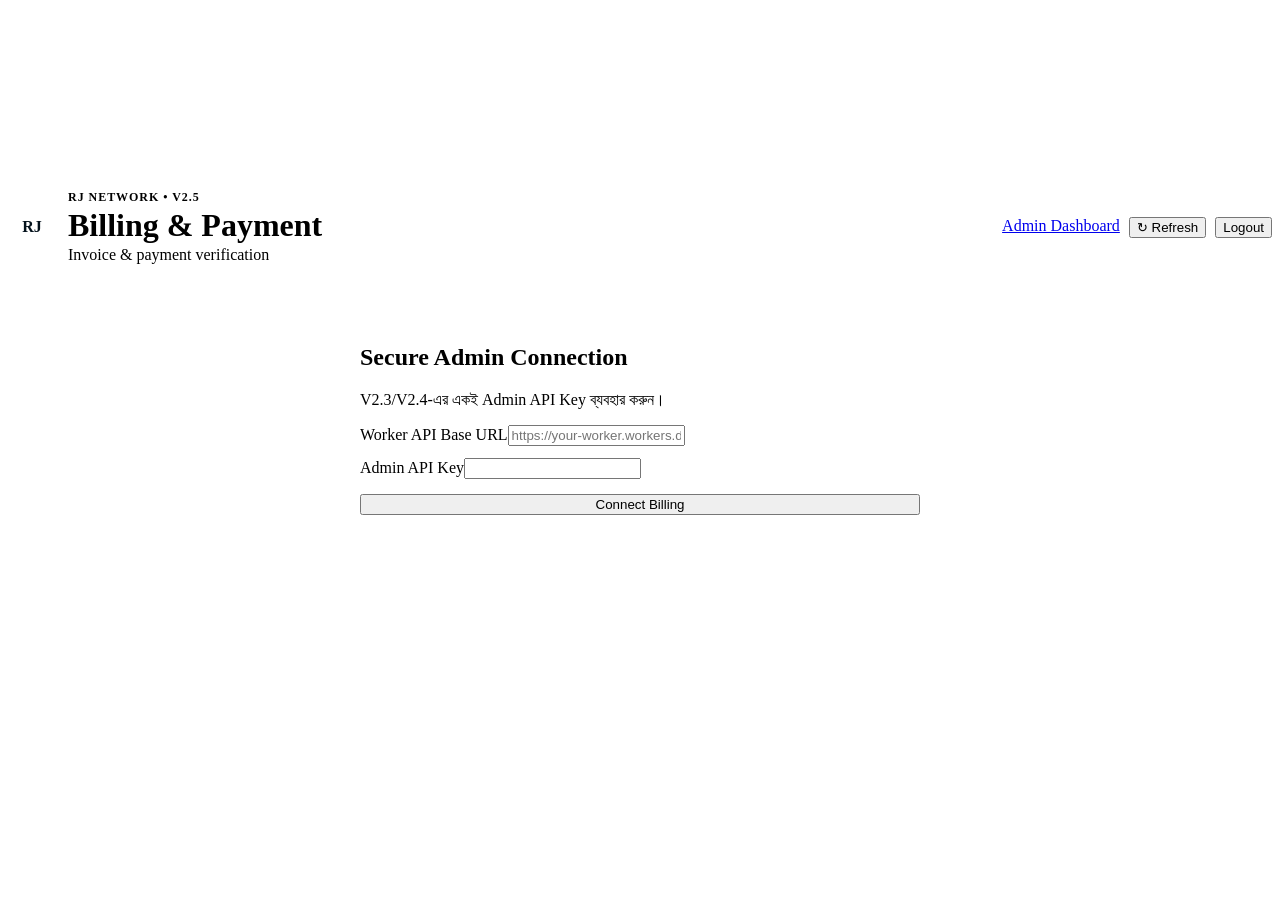
==== billing.html @ 5810cbd7 "Add files via upload" ====
<!doctype html><html lang="bn"><head><meta charset="utf-8"><meta name="viewport" content="width=device-width,initial-scale=1"><meta name="robots" content="noindex,nofollow"><title>RJ NETWORK — Billing Admin V2.5</title><link rel="stylesheet" href="assets/app.css"><style>
.admin{padding:28px 0 90px}.top{display:flex;justify-content:space-between;align-items:center;gap:15px;margin-bottom:22px}.brandline{display:flex;gap:12px;align-items:center}.brandmark{width:48px;height:48px;border-radius:15px;background:linear-gradient(135deg,var(--c),var(--v));display:grid;place-items:center;color:#04121c;font-weight:900}.eyebrow{font-size:12px;color:var(--c);font-weight:800;letter-spacing:.08em}.top h1{font-size:32px;margin:2px 0}.cards{display:grid;grid-template-columns:repeat(4,1fr);gap:12px}.stat{padding:18px;border-radius:20px}.stat .n{font-size:27px;font-weight:900;margin-top:8px}.stat .l{color:var(--m);font-size:13px}.toolbar{display:flex;gap:9px;flex-wrap:wrap}.toolbar input,.toolbar select,.modal input,.modal select{padding:11px 13px;border:1px solid var(--b);border-radius:12px;background:rgba(255,255,255,.04);color:var(--t);font:inherit;outline:none}.toolbar input{min-width:250px;flex:1}.tablewrap{overflow:auto}.data{width:100%;border-collapse:collapse;min-width:900px}.data th,.data td{padding:12px 10px;border-bottom:1px solid var(--b);text-align:left;font-size:13px;vertical-align:top}.data th{color:var(--m);font-size:12px}.tag{display:inline-flex;padding:4px 8px;border-radius:999px;background:rgba(255,255,255,.06);font-size:11px;font-weight:800}.tag.green{color:var(--g)}.tag.orange{color:var(--a)}.tag.red{color:var(--r)}.tag.cyan{color:var(--c)}.empty{padding:28px;text-align:center;color:var(--m)}.login{max-width:560px;margin:80px auto}.danger{color:var(--r)}
@media(max-width:900px){.cards{grid-template-columns:repeat(2,1fr)}}@media(max-width:640px){.top{align-items:flex-start}.top h1{font-size:25px}.cards{grid-template-columns:1fr 1fr}.toolbar>*{width:100%}.toolbar input{min-width:100%}}
</style></head><body><div class="bg"></div><canvas id="netbg"></canvas><main class="container admin">
<section class="top"><div class="brandline"><div class="brandmark">RJ</div><div><div class="eyebrow">RJ NETWORK • V2.5</div><h1>Billing & Payment</h1><div class="muted small">Invoice & payment verification</div></div></div><div class="toolbar"><a class="btn ghost" href="admin.html">Admin Dashboard</a><button class="btn ghost" onclick="refreshAll()">↻ Refresh</button><button class="btn ghost" onclick="logout()">Logout</button></div></section>
<section id="login" class="card glass login"><h2 style="margin-top:0">Secure Admin Connection</h2><p class="muted">V2.3/V2.4-এর একই Admin API Key ব্যবহার করুন।</p><div class="field"><label>Worker API Base URL</label><input id="api" placeholder="https://your-worker.workers.dev"></div><div class="field" style="margin-top:12px"><label>Admin API Key</label><input id="key" type="password" autocomplete="off"></div><button class="btn primary" style="margin-top:15px;width:100%" onclick="connect()">Connect Billing</button><div id="loginmsg" class="muted small" style="margin-top:10px"></div></section>
<div id="dash" style="display:none">
<section class="cards"><div class="stat glass"><div class="l">Unpaid / Overdue</div><div class="n" id="unpaid">—</div></div><div class="stat glass"><div class="l">Pending Payments</div><div class="n" id="pending">—</div></div><div class="stat glass"><div class="l">Paid Invoices</div><div class="n" id="paid">—</div></div><div class="stat glass"><div class="l">Today Collected</div><div class="n" id="today">—</div></div></section>
<section class="section"><div class="head"><div><h2>Generate Invoice</h2><p>একজন customer-এর জন্য নির্দিষ্ট মাসের invoice তৈরি করুন। একই customer/month duplicate হবে না।</p></div></div><div class="card glass"><div class="toolbar"><input id="customerId" type="number" min="1" placeholder="Customer database ID"><input id="year" type="number" min="2020" max="2100"><input id="month" type="number" min="1" max="12"><input id="amount" type="number" min="0" placeholder="Amount (optional)"><button class="btn primary" onclick="generateInvoice()">Create Invoice</button></div><div id="genmsg" class="muted small" style="margin-top:10px"></div></div></section>
<section class="section"><div class="head"><div><h2>Invoices</h2><p>Customer invoice ledger.</p></div></div><div class="card glass"><div class="toolbar"><input id="iq" placeholder="Invoice / Customer ID / নাম / মোবাইল"><select id="is"><option value="">All Status</option><option value="unpaid">Unpaid</option><option value="overdue">Overdue</option><option value="pending">Pending</option><option value="paid">Paid</option><option value="void">Void</option></select><button class="btn ghost" onclick="loadInvoices()">Search</button></div><div class="tablewrap" style="margin-top:15px"><table class="data"><thead><tr><th>Invoice</th><th>Customer</th><th>Period</th><th>Amount</th><th>Due</th><th>Status</th></tr></thead><tbody id="invoices"></tbody></table></div></div></section>
<section class="section"><div class="head"><div><h2>Payment Verification</h2><p>Customer-submitted payments verify করার পর ledger-এ approved হবে।</p></div></div><div class="card glass"><div class="toolbar"><select id="ps"><option value="pending">Pending</option><option value="approved">Approved</option><option value="rejected">Rejected</option><option value="refunded">Refunded</option><option value="">All</option></select><button class="btn ghost" onclick="loadPayments()">Refresh</button></div><div class="tablewrap" style="margin-top:15px"><table class="data"><thead><tr><th>Payment</th><th>Customer</th><th>Invoice</th><th>Amount</th><th>Method / Ref</th><th>Status</th><th>Action</th></tr></thead><tbody id="payments"></tbody></table></div></div></section>
</div></main>
<script src="assets/app.js"></script><script>
let API='',KEY='';const $=id=>document.getElementById(id);const money=n=>'৳'+Number(n||0).toLocaleString('en-US');
function esc(v){return String(v??'').replace(/[&<>"']/g,m=>({'&':'&amp;','<':'&lt;','>':'&gt;','"':'&quot;',"'":'&#39;'}[m]))}
function tag(s){const c=s==='paid'||s==='approved'?'green':s==='overdue'||s==='rejected'?'red':s==='pending'?'orange':'cyan';return `<span class="tag ${c}">${esc(s)}</span>`}
function connect(){API=$('api').value.trim().replace(/\/$/,'');KEY=$('key').value.trim();if(!API||!KEY){$('loginmsg').textContent='API URL ও Admin API Key দিন';return}sessionStorage.setItem('rj_admin_api',JSON.stringify({api:API,key:KEY}));$('login').style.display='none';$('dash').style.display='block';refreshAll()}
function boot(){try{const x=JSON.parse(sessionStorage.getItem('rj_admin_api')||'null');if(x?.api&&x?.key){API=x.api;KEY=x.key;$('api').value=API;$('key').value=KEY;$('login').style.display='none';$('dash').style.display='block';refreshAll()}}catch{}}
function logout(){sessionStorage.removeItem('rj_admin_api');location.reload()}
async function req(path,opt={}){const r=await fetch(API+path,{...opt,headers:{'content-type':'application/json',Authorization:'Bearer '+KEY,...(opt.headers||{})}});let d={};try{d=await r.json()}catch{}if(!r.ok)throw Error(d.error||'Request failed');return d}
async function refreshAll(){await Promise.all([loadStats(),loadInvoices(),loadPayments()])}
async function loadStats(){try{const d=await req('/api/admin/billing-stats');const s=d.stats;$('unpaid').textContent=`${s.unpaidCount} • ${money(s.unpaidAmount)}`;$('pending').textContent=`${s.pendingPayments} • ${money(s.pendingAmount)}`;$('paid').textContent=`${s.paidInvoices} • ${money(s.paidAmount)}`;$('today').textContent=money(s.todayCollected)}catch(e){$('unpaid').textContent=e.message}}
async function loadInvoices(){try{const d=await req('/api/admin/invoices?q='+encodeURIComponent($('iq').value)+'&status='+encodeURIComponent($('is').value));$('invoices').innerHTML=(d.invoices||[]).map(i=>`<tr><td><b>${esc(i.invoice_code)}</b><br><span class="muted small">#${Number(i.id)}</span></td><td><b>${esc(i.customer_code)}</b><br>${esc(i.full_name)}<br><span class="muted small">${esc(i.phone)}</span></td><td>${i.billing_year}-${String(i.billing_month).padStart(2,'0')}</td><td>${money(i.amount)}</td><td>${esc(i.due_date||'—')}</td><td>${tag(i.status)}</td></tr>`).join('')||'<tr><td colspan="6" class="empty">কোনো invoice নেই</td></tr>'}catch(e){$('invoices').innerHTML=`<tr><td colspan="6" class="empty danger">${esc(e.message)}</td></tr>`}}
async function loadPayments(){try{const d=await req('/api/admin/payments?status='+encodeURIComponent($('ps').value));$('payments').innerHTML=(d.payments||[]).map(p=>`<tr><td><b>${esc(p.payment_code)}</b><br><span class="muted small">${esc(p.created_at)}</span></td><td><b>${esc(p.customer_code)}</b><br>${esc(p.full_name)}<br>${esc(p.phone)}</td><td>${esc(p.invoice_code)}<br><span class="muted small">${p.billing_year}-${String(p.billing_month).padStart(2,'0')}</span></td><td><b>${money(p.amount)}</b><br><span class="muted small">Invoice: ${money(p.invoice_amount)}</span></td><td>${esc(p.method)}<br><span class="muted small">${esc(p.transaction_ref||'No ref')}</span></td><td>${tag(p.status)}</td><td>${p.status==='pending'?`<button class="btn primary" style="padding:7px 10px" onclick="verifyPayment(${Number(p.id)},'approved')">Approve</button> <button class="btn ghost" style="padding:7px 10px" onclick="verifyPayment(${Number(p.id)},'rejected')">Reject</button>`:'—'}</td></tr>`).join('')||'<tr><td colspan="7" class="empty">কোনো payment নেই</td></tr>'}catch(e){$('payments').innerHTML=`<tr><td colspan="7" class="empty danger">${esc(e.message)}</td></tr>`}}
async function verifyPayment(id,status){const who=prompt('Verified by (staff name)', 'admin');if(who===null)return;try{await req('/api/admin/payments/'+id,{method:'PATCH',body:JSON.stringify({status,verifiedBy:who})});await refreshAll()}catch(e){alert(e.message)}}
async function generateInvoice(){const customerId=Number($('customerId').value),year=Number($('year').value),month=Number($('month').value);const amount=$('amount').value;try{const d=await req('/api/admin/invoices',{method:'POST',body:JSON.stringify({customerId,year,month,amount:amount===''?undefined:Number(amount)})});$('genmsg').textContent='Invoice created: '+d.invoiceCode;await refreshAll()}catch(e){$('genmsg').textContent=e.message}}
const now=new Date();$('year').value=now.getFullYear();$('month').value=now.getMonth()+1;boot();
</script></body></html>
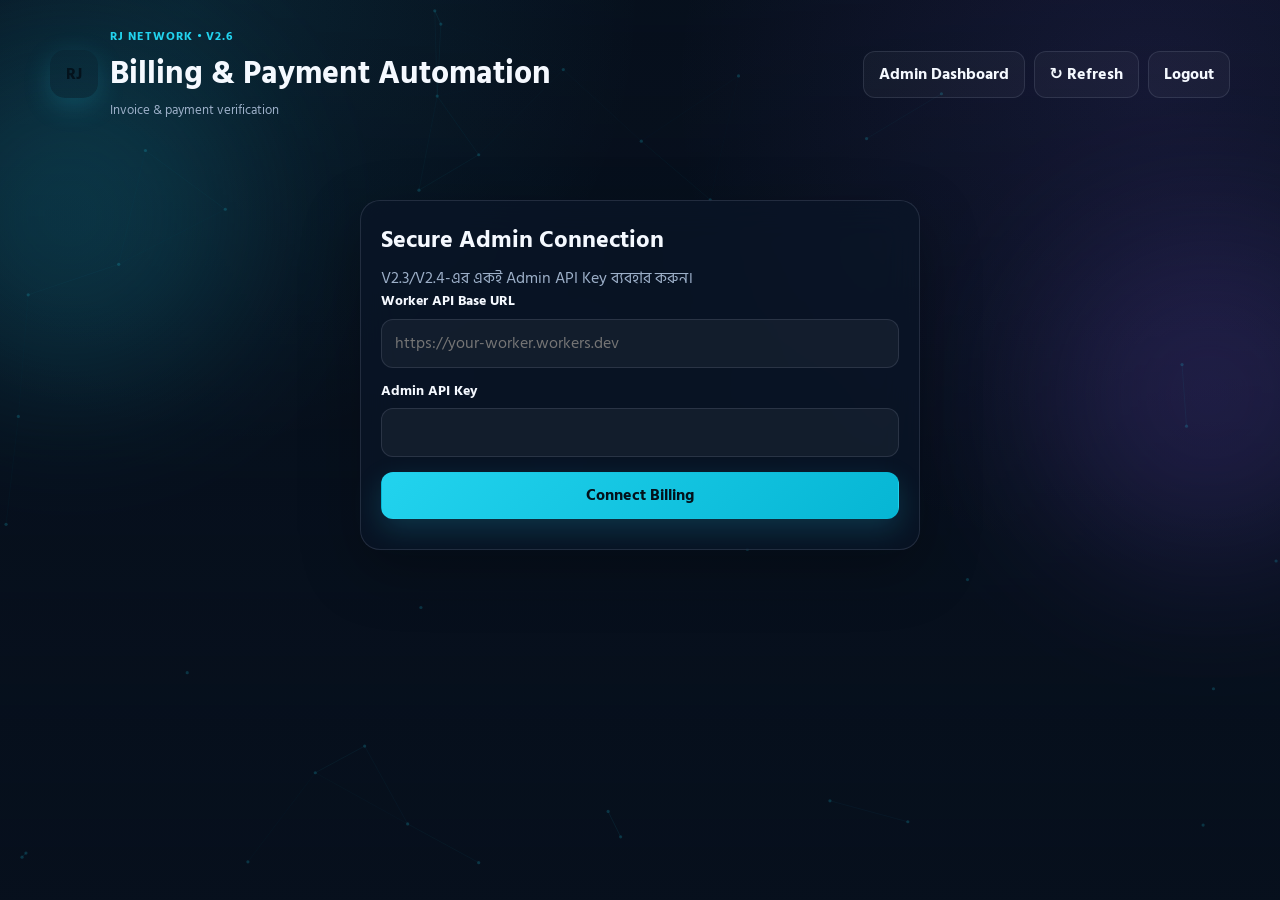
==== commit 49e63358: "Add files via upload" ====
--- a/billing.html
+++ b/billing.html
@@ -2,10 +2,11 @@
 .admin{padding:28px 0 90px}.top{display:flex;justify-content:space-between;align-items:center;gap:15px;margin-bottom:22px}.brandline{display:flex;gap:12px;align-items:center}.brandmark{width:48px;height:48px;border-radius:15px;background:linear-gradient(135deg,var(--c),var(--v));display:grid;place-items:center;color:#04121c;font-weight:900}.eyebrow{font-size:12px;color:var(--c);font-weight:800;letter-spacing:.08em}.top h1{font-size:32px;margin:2px 0}.cards{display:grid;grid-template-columns:repeat(4,1fr);gap:12px}.stat{padding:18px;border-radius:20px}.stat .n{font-size:27px;font-weight:900;margin-top:8px}.stat .l{color:var(--m);font-size:13px}.toolbar{display:flex;gap:9px;flex-wrap:wrap}.toolbar input,.toolbar select,.modal input,.modal select{padding:11px 13px;border:1px solid var(--b);border-radius:12px;background:rgba(255,255,255,.04);color:var(--t);font:inherit;outline:none}.toolbar input{min-width:250px;flex:1}.tablewrap{overflow:auto}.data{width:100%;border-collapse:collapse;min-width:900px}.data th,.data td{padding:12px 10px;border-bottom:1px solid var(--b);text-align:left;font-size:13px;vertical-align:top}.data th{color:var(--m);font-size:12px}.tag{display:inline-flex;padding:4px 8px;border-radius:999px;background:rgba(255,255,255,.06);font-size:11px;font-weight:800}.tag.green{color:var(--g)}.tag.orange{color:var(--a)}.tag.red{color:var(--r)}.tag.cyan{color:var(--c)}.empty{padding:28px;text-align:center;color:var(--m)}.login{max-width:560px;margin:80px auto}.danger{color:var(--r)}
 @media(max-width:900px){.cards{grid-template-columns:repeat(2,1fr)}}@media(max-width:640px){.top{align-items:flex-start}.top h1{font-size:25px}.cards{grid-template-columns:1fr 1fr}.toolbar>*{width:100%}.toolbar input{min-width:100%}}
 </style></head><body><div class="bg"></div><canvas id="netbg"></canvas><main class="container admin">
-<section class="top"><div class="brandline"><div class="brandmark">RJ</div><div><div class="eyebrow">RJ NETWORK • V2.5</div><h1>Billing & Payment</h1><div class="muted small">Invoice & payment verification</div></div></div><div class="toolbar"><a class="btn ghost" href="admin.html">Admin Dashboard</a><button class="btn ghost" onclick="refreshAll()">↻ Refresh</button><button class="btn ghost" onclick="logout()">Logout</button></div></section>
+<section class="top"><div class="brandline"><div class="brandmark">RJ</div><div><div class="eyebrow">RJ NETWORK • V2.6</div><h1>Billing & Payment Automation</h1><div class="muted small">Invoice & payment verification</div></div></div><div class="toolbar"><a class="btn ghost" href="admin.html">Admin Dashboard</a><button class="btn ghost" onclick="refreshAll()">↻ Refresh</button><button class="btn ghost" onclick="logout()">Logout</button></div></section>
 <section id="login" class="card glass login"><h2 style="margin-top:0">Secure Admin Connection</h2><p class="muted">V2.3/V2.4-এর একই Admin API Key ব্যবহার করুন।</p><div class="field"><label>Worker API Base URL</label><input id="api" placeholder="https://your-worker.workers.dev"></div><div class="field" style="margin-top:12px"><label>Admin API Key</label><input id="key" type="password" autocomplete="off"></div><button class="btn primary" style="margin-top:15px;width:100%" onclick="connect()">Connect Billing</button><div id="loginmsg" class="muted small" style="margin-top:10px"></div></section>
 <div id="dash" style="display:none">
 <section class="cards"><div class="stat glass"><div class="l">Unpaid / Overdue</div><div class="n" id="unpaid">—</div></div><div class="stat glass"><div class="l">Pending Payments</div><div class="n" id="pending">—</div></div><div class="stat glass"><div class="l">Paid Invoices</div><div class="n" id="paid">—</div></div><div class="stat glass"><div class="l">Today Collected</div><div class="n" id="today">—</div></div></section>
+<section class="section"><div class="head"><div><h2>⚙️ Automated Billing</h2><p>প্রতিদিন scheduled job চলবে। Missing monthly invoices তৈরি হবে, overdue status update হবে এবং invoice/payment ledger reconcile হবে।</p></div></div><div class="card glass"><div class="toolbar"><button class="btn primary" onclick="runBillingNow()">▶ Run Billing Now</button><button class="btn ghost" onclick="loadAutomation()">↻ Run History</button></div><div id="automsg" class="muted small" style="margin-top:10px"></div><div class="tablewrap" style="margin-top:15px"><table class="data" style="min-width:760px"><thead><tr><th>Date/Period</th><th>Trigger</th><th>Status</th><th>Generated</th><th>Skipped</th><th>Overdue</th><th>Reconciled</th></tr></thead><tbody id="runs"></tbody></table></div></div></section>
 <section class="section"><div class="head"><div><h2>Generate Invoice</h2><p>একজন customer-এর জন্য নির্দিষ্ট মাসের invoice তৈরি করুন। একই customer/month duplicate হবে না।</p></div></div><div class="card glass"><div class="toolbar"><input id="customerId" type="number" min="1" placeholder="Customer database ID"><input id="year" type="number" min="2020" max="2100"><input id="month" type="number" min="1" max="12"><input id="amount" type="number" min="0" placeholder="Amount (optional)"><button class="btn primary" onclick="generateInvoice()">Create Invoice</button></div><div id="genmsg" class="muted small" style="margin-top:10px"></div></div></section>
 <section class="section"><div class="head"><div><h2>Invoices</h2><p>Customer invoice ledger.</p></div></div><div class="card glass"><div class="toolbar"><input id="iq" placeholder="Invoice / Customer ID / নাম / মোবাইল"><select id="is"><option value="">All Status</option><option value="unpaid">Unpaid</option><option value="overdue">Overdue</option><option value="pending">Pending</option><option value="paid">Paid</option><option value="void">Void</option></select><button class="btn ghost" onclick="loadInvoices()">Search</button></div><div class="tablewrap" style="margin-top:15px"><table class="data"><thead><tr><th>Invoice</th><th>Customer</th><th>Period</th><th>Amount</th><th>Due</th><th>Status</th></tr></thead><tbody id="invoices"></tbody></table></div></div></section>
 <section class="section"><div class="head"><div><h2>Payment Verification</h2><p>Customer-submitted payments verify করার পর ledger-এ approved হবে।</p></div></div><div class="card glass"><div class="toolbar"><select id="ps"><option value="pending">Pending</option><option value="approved">Approved</option><option value="rejected">Rejected</option><option value="refunded">Refunded</option><option value="">All</option></select><button class="btn ghost" onclick="loadPayments()">Refresh</button></div><div class="tablewrap" style="margin-top:15px"><table class="data"><thead><tr><th>Payment</th><th>Customer</th><th>Invoice</th><th>Amount</th><th>Method / Ref</th><th>Status</th><th>Action</th></tr></thead><tbody id="payments"></tbody></table></div></div></section>
@@ -18,7 +19,9 @@
 function boot(){try{const x=JSON.parse(sessionStorage.getItem('rj_admin_api')||'null');if(x?.api&&x?.key){API=x.api;KEY=x.key;$('api').value=API;$('key').value=KEY;$('login').style.display='none';$('dash').style.display='block';refreshAll()}}catch{}}
 function logout(){sessionStorage.removeItem('rj_admin_api');location.reload()}
 async function req(path,opt={}){const r=await fetch(API+path,{...opt,headers:{'content-type':'application/json',Authorization:'Bearer '+KEY,...(opt.headers||{})}});let d={};try{d=await r.json()}catch{}if(!r.ok)throw Error(d.error||'Request failed');return d}
-async function refreshAll(){await Promise.all([loadStats(),loadInvoices(),loadPayments()])}
+async function runBillingNow(){if(!confirm('Current billing cycle run করবেন? Missing invoices তৈরি ও ledger reconcile হবে.'))return;try{const d=await req('/api/admin/billing/run',{method:'POST',body:'{}'});const r=d.result;$('automsg').textContent=`Completed — generated ${r.generatedCount}, skipped ${r.skippedCount}, reconciled ${r.reconciledCount}, overdue ${r.overdueCount}`;await refreshAll()}catch(e){$('automsg').textContent=e.message}loadAutomation()}
+async function loadAutomation(){try{const d=await req('/api/admin/billing/automation');$('runs').innerHTML=(d.runs||[]).map(r=>`<tr><td>${esc(r.billing_year)}-${String(r.billing_month).padStart(2,'0')}<br><span class="muted small">${esc(r.started_at||'')}</span></td><td>${esc(r.trigger)}</td><td>${tag(r.status)}</td><td>${Number(r.generated_count||0)}</td><td>${Number(r.skipped_count||0)}</td><td>${Number(r.overdue_count||0)}</td><td>${Number(r.reconciled_count||0)}</td></tr>`).join('')||'<tr><td colspan="7" class="empty">কোনো run history নেই</td></tr>'}catch(e){$('runs').innerHTML=`<tr><td colspan="7" class="empty danger">${esc(e.message)}</td></tr>`}}
+async function refreshAll(){await Promise.all([loadStats(),loadInvoices(),loadPayments(),loadAutomation()])}
 async function loadStats(){try{const d=await req('/api/admin/billing-stats');const s=d.stats;$('unpaid').textContent=`${s.unpaidCount} • ${money(s.unpaidAmount)}`;$('pending').textContent=`${s.pendingPayments} • ${money(s.pendingAmount)}`;$('paid').textContent=`${s.paidInvoices} • ${money(s.paidAmount)}`;$('today').textContent=money(s.todayCollected)}catch(e){$('unpaid').textContent=e.message}}
 async function loadInvoices(){try{const d=await req('/api/admin/invoices?q='+encodeURIComponent($('iq').value)+'&status='+encodeURIComponent($('is').value));$('invoices').innerHTML=(d.invoices||[]).map(i=>`<tr><td><b>${esc(i.invoice_code)}</b><br><span class="muted small">#${Number(i.id)}</span></td><td><b>${esc(i.customer_code)}</b><br>${esc(i.full_name)}<br><span class="muted small">${esc(i.phone)}</span></td><td>${i.billing_year}-${String(i.billing_month).padStart(2,'0')}</td><td>${money(i.amount)}</td><td>${esc(i.due_date||'—')}</td><td>${tag(i.status)}</td></tr>`).join('')||'<tr><td colspan="6" class="empty">কোনো invoice নেই</td></tr>'}catch(e){$('invoices').innerHTML=`<tr><td colspan="6" class="empty danger">${esc(e.message)}</td></tr>`}}
 async function loadPayments(){try{const d=await req('/api/admin/payments?status='+encodeURIComponent($('ps').value));$('payments').innerHTML=(d.payments||[]).map(p=>`<tr><td><b>${esc(p.payment_code)}</b><br><span class="muted small">${esc(p.created_at)}</span></td><td><b>${esc(p.customer_code)}</b><br>${esc(p.full_name)}<br>${esc(p.phone)}</td><td>${esc(p.invoice_code)}<br><span class="muted small">${p.billing_year}-${String(p.billing_month).padStart(2,'0')}</span></td><td><b>${money(p.amount)}</b><br><span class="muted small">Invoice: ${money(p.invoice_amount)}</span></td><td>${esc(p.method)}<br><span class="muted small">${esc(p.transaction_ref||'No ref')}</span></td><td>${tag(p.status)}</td><td>${p.status==='pending'?`<button class="btn primary" style="padding:7px 10px" onclick="verifyPayment(${Number(p.id)},'approved')">Approve</button> <button class="btn ghost" style="padding:7px 10px" onclick="verifyPayment(${Number(p.id)},'rejected')">Reject</button>`:'—'}</td></tr>`).join('')||'<tr><td colspan="7" class="empty">কোনো payment নেই</td></tr>'}catch(e){$('payments').innerHTML=`<tr><td colspan="7" class="empty danger">${esc(e.message)}</td></tr>`}}
--- a/assets/app.css
+++ b/assets/app.css
@@ -0,0 +1,8 @@
+@import url('https://fonts.googleapis.com/css2?family=Baloo+Da+2:wght@500;600;700;800&family=Hind+Siliguri:wght@400;500;600;700&display=swap');
+:root{--bg:#07101d;--panel:rgba(10,22,39,.72);--panel2:rgba(15,30,52,.82);--t:#f5f9ff;--m:#9db0c9;--b:rgba(148,163,184,.18);--c:#22d3ee;--c2:#8b5cf6;--g:#34d399;--r:#fb7185;--o:#f59e0b;--shadow:0 20px 60px rgba(0,0,0,.28)}
+*{box-sizing:border-box}html{scroll-behavior:smooth}body{margin:0;background:radial-gradient(circle at 15% 0%,rgba(34,211,238,.10),transparent 32%),radial-gradient(circle at 90% 10%,rgba(139,92,246,.12),transparent 34%),var(--bg);color:var(--t);font-family:'Hind Siliguri',system-ui,sans-serif;line-height:1.55;min-height:100vh}a{color:inherit;text-decoration:none}button,input,select,textarea{font:inherit}button{cursor:pointer}.font-display{font-family:'Baloo Da 2',sans-serif}.container{width:min(1180px,calc(100% - 32px));margin:auto}.bg{position:fixed;inset:0;pointer-events:none;background:linear-gradient(180deg,rgba(7,16,29,.05),rgba(7,16,29,.55));z-index:-3}.bg:before,.bg:after{content:'';position:absolute;width:340px;height:340px;border-radius:50%;filter:blur(80px);opacity:.16}.bg:before{background:var(--c);top:5%;left:-100px}.bg:after{background:var(--c2);right:-100px;top:25%}#netbg{position:fixed;inset:0;width:100%;height:100%;z-index:-2;pointer-events:none;opacity:.42}
+.header{position:sticky;top:0;z-index:20;margin:12px auto 0;width:min(1220px,calc(100% - 20px));border:1px solid var(--b);border-radius:22px}.glass{background:var(--panel);backdrop-filter:blur(18px);-webkit-backdrop-filter:blur(18px);border:1px solid var(--b);box-shadow:var(--shadow)}.strong{background:rgba(7,16,29,.82)}.hi{display:flex;align-items:center;gap:18px;padding:12px 16px}.brand{display:flex;align-items:center;gap:11px;min-width:max-content}.brandmark{width:42px;height:42px;border-radius:13px;display:grid;place-items:center;background:linear-gradient(135deg,var(--c),var(--c2));font-weight:900;color:#03111b;box-shadow:0 8px 28px rgba(34,211,238,.2)}.bt{font-size:20px;font-weight:800;letter-spacing:.3px}.bs{font-size:11px;color:var(--m);white-space:nowrap}.nav{display:flex;align-items:center;gap:4px;flex:1;justify-content:center}.nav a{padding:8px 11px;border-radius:10px;color:var(--m);font-size:14px}.nav a:hover,.nav a.active{background:rgba(34,211,238,.09);color:var(--t)}.actions{display:flex;gap:8px;align-items:center}.pill{padding:8px 11px;border:1px solid var(--b);border-radius:999px;color:var(--c);font-size:13px}.btn{display:inline-flex;align-items:center;justify-content:center;gap:8px;padding:10px 15px;border-radius:12px;border:1px solid var(--b);font-weight:700;transition:.2s ease}.btn:hover{transform:translateY(-1px)}.btn.primary{background:linear-gradient(135deg,var(--c),#06b6d4);color:#04121b;border-color:transparent;box-shadow:0 10px 28px rgba(34,211,238,.18)}.btn.ghost{background:rgba(255,255,255,.035);color:var(--t)}
+.hero{padding:74px 0 35px;max-width:900px}.hero h1{font-size:clamp(38px,6vw,68px);line-height:1.05;margin:16px 0;font-weight:800;letter-spacing:-1px}.hero p{font-size:18px;color:var(--m);max-width:760px}.badge{display:inline-flex;align-items:center;gap:8px;padding:7px 11px;border-radius:999px;font-size:13px;color:var(--m)}.dot,.sd{width:8px;height:8px;border-radius:50%;display:inline-block;background:var(--g);box-shadow:0 0 14px var(--g)}.hero-actions{display:flex;gap:10px;flex-wrap:wrap;margin-top:24px}.section{padding:28px 0}.grid{display:grid;gap:15px}.g2{grid-template-columns:repeat(2,minmax(0,1fr))}.g3{grid-template-columns:repeat(3,minmax(0,1fr))}.g5{grid-template-columns:repeat(5,minmax(0,1fr))}.card{border-radius:20px;padding:20px}.card h2,.card h3{margin:0 0 7px}.card p{margin:0}.icon{font-size:27px;margin-bottom:9px}.muted{color:var(--m)}.small{font-size:13px}.head{display:flex;justify-content:space-between;gap:16px;align-items:center;margin-bottom:15px}.head h2{margin:0}.head p{margin:3px 0;color:var(--m)}.package{display:flex;flex-direction:column}.package.highlight{outline:1px solid rgba(34,211,238,.45);box-shadow:0 0 0 1px rgba(34,211,238,.08),var(--shadow)}.speed{font-size:29px;font-weight:900;margin:5px 0}.price{font-size:28px;font-weight:900}.package ul{padding-left:18px;color:var(--m);min-height:88px}.package .btn{margin-top:auto}.tool{display:flex;gap:14px;align-items:center}.tool .icon{margin:0}.notice,.alert{padding:13px 15px;border-radius:14px;border:1px solid var(--b);margin-top:12px}.notice{background:rgba(34,211,238,.07)}.alert{background:rgba(251,113,133,.08);border-color:rgba(251,113,133,.25);color:#fecdd3}.status{display:inline-flex;align-items:center;gap:8px;padding:8px 12px;border-radius:999px;background:rgba(52,211,153,.08);color:#a7f3d0;font-size:13px}.form{padding:22px;border-radius:22px;max-width:820px;margin:auto}.field{display:flex;flex-direction:column;gap:7px}.field.full{grid-column:1/-1}label{font-weight:700;font-size:14px}input,select,textarea{width:100%;padding:11px 13px;border-radius:12px;border:1px solid var(--b);background:rgba(255,255,255,.045);color:var(--t);outline:none}input:focus,select:focus,textarea:focus{border-color:rgba(34,211,238,.65);box-shadow:0 0 0 3px rgba(34,211,238,.08)}textarea{min-height:105px;resize:vertical}option{background:#0b1727;color:#fff}.choices{display:flex;gap:8px;flex-wrap:wrap}.choices button{padding:9px 12px;border-radius:11px;border:1px solid var(--b);background:rgba(255,255,255,.035);color:var(--m)}.choices button.active{background:rgba(34,211,238,.11);color:var(--c);border-color:rgba(34,211,238,.45)}.tag{display:inline-block;padding:4px 8px;border-radius:999px;font-size:12px;border:1px solid var(--b);background:rgba(255,255,255,.04)}.tag.green{color:#86efac;background:rgba(34,197,94,.08)}.tag.red{color:#fda4af;background:rgba(244,63,94,.08)}.tag.orange{color:#fcd34d;background:rgba(245,158,11,.08)}.tag.cyan{color:#67e8f9;background:rgba(34,211,238,.08)}footer{width:min(1180px,calc(100% - 32px));margin:30px auto 95px;padding:26px 0;border-top:1px solid var(--b);color:var(--m);font-size:14px}.mobile{display:none}.admin{padding:28px 0 100px}.top{display:flex;justify-content:space-between;gap:15px;align-items:center;margin-bottom:20px}.brandline{display:flex;gap:12px;align-items:center}.cards{display:grid;grid-template-columns:repeat(4,minmax(0,1fr));gap:14px}.stat{padding:18px;border-radius:18px}.stat .l{font-size:12px;color:var(--m)}.stat .v{font-size:29px;font-weight:900;margin-top:4px}.toolbar{display:flex;gap:9px;flex-wrap:wrap}.login{max-width:520px;margin:40px auto}.tablewrap{overflow:auto;border-radius:16px;border:1px solid var(--b)}table{width:100%;border-collapse:collapse;min-width:760px}th,td{padding:11px 12px;border-bottom:1px solid var(--b);text-align:left;font-size:14px}th{color:var(--m);font-size:12px;text-transform:uppercase}tr:last-child td{border-bottom:0}.hide{display:none!important}
+@media(max-width:1050px){.g5{grid-template-columns:repeat(3,minmax(0,1fr))}.nav{display:none}.actions .pill span{display:none}.cards{grid-template-columns:repeat(2,minmax(0,1fr))}.mobile{display:flex;position:fixed;z-index:30;bottom:10px;left:10px;right:10px;padding:7px;border-radius:18px;justify-content:space-around}.mobile a{display:flex;flex-direction:column;align-items:center;gap:2px;padding:6px 8px;font-size:11px;color:var(--m);border-radius:12px}.mobile a.active{color:var(--c);background:rgba(34,211,238,.08)}.mobile span{font-size:18px;line-height:1}}
+@media(max-width:700px){.container{width:min(100% - 22px,1180px)}.header{width:calc(100% - 12px);margin-top:6px}.hi{padding:9px 11px}.bs{display:none}.actions .btn{display:none}.hero{padding:48px 0 25px}.hero h1{font-size:42px}.hero p{font-size:16px}.g2,.g3,.g5{grid-template-columns:1fr}.cards{grid-template-columns:1fr}.head{align-items:flex-start;flex-direction:column}.pill{padding:7px 10px}.card{padding:17px}.form{padding:17px}.field.full{grid-column:auto}footer{width:calc(100% - 22px);margin-bottom:100px}}
+@media(prefers-reduced-motion:reduce){html{scroll-behavior:auto}.btn{transition:none}.btn:hover{transform:none}}
